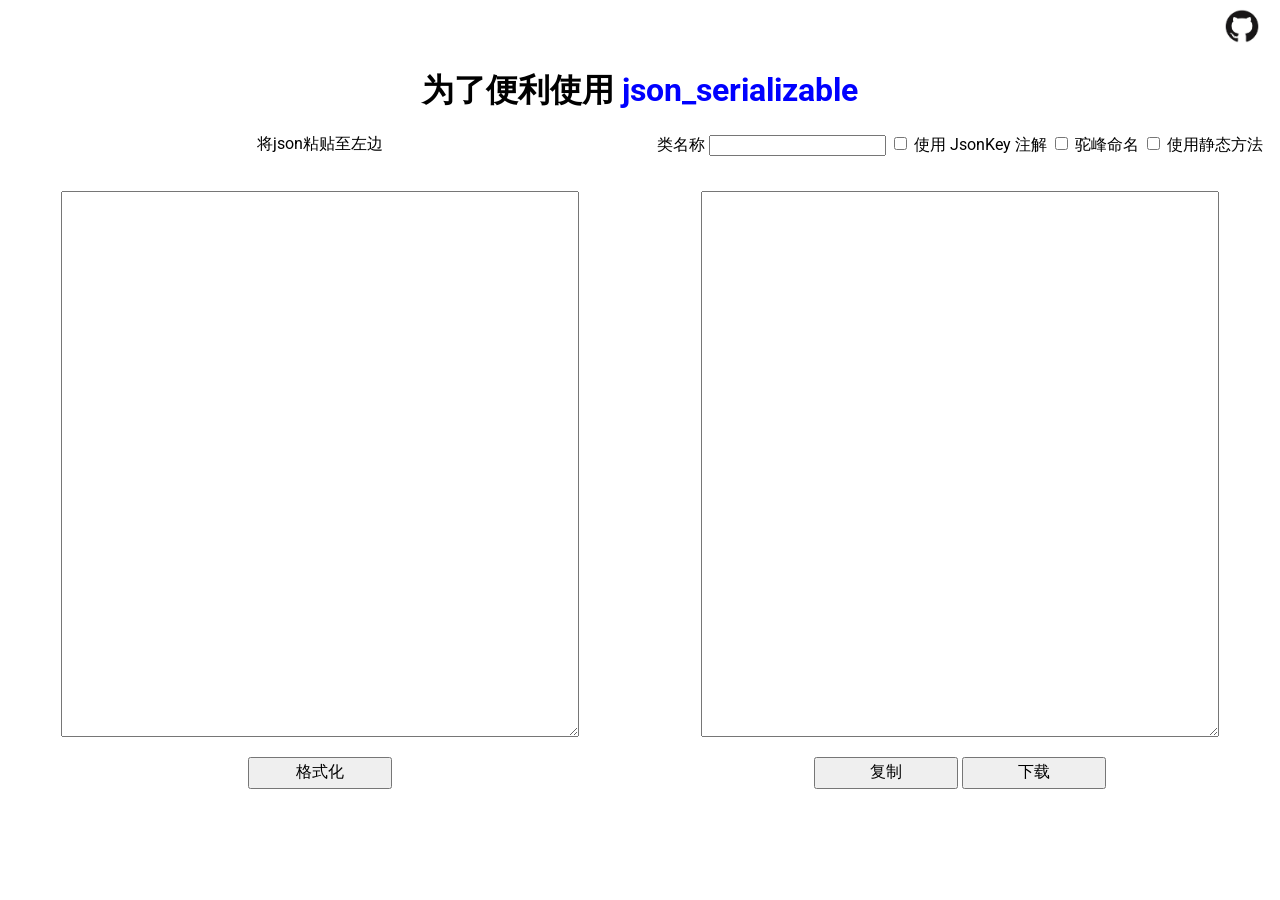
==== web/index.html @ aa0f445f "init" ====
<!DOCTYPE html>

<html>
  <head>
    <meta charset="utf-8" />
    <meta lang="zh-CN" />
    <meta http-equiv="X-UA-Compatible" content="IE=edge" />
    <meta name="viewport" content="width=device-width, initial-scale=1.0" />
    <meta name="scaffolded-by" content="https://github.com/google/stagehand" />
    <title>json2dart_for_json_serializable(支持空安全)</title>
    <link rel="stylesheet" href="styles.css" />
    <link rel="icon" href="favicon.ico" />
    <script defer src="main.dart.js"></script>
  </head>

  <body>
    <div class="lang">
      <a href="https://github.com/EightDoor/json2dart">
        <img src="github_logo.jpg" width="50px" />
      </a>
    </div>
    <div>
      <h1>
        为了便利使用
        <a href="https://pub.dartlang.org/packages/json_serializable"
          >json_serializable</a
        >
      </h1>
    </div>
    </div>
    <div>
      <div class="title">
        <span class="half_span">将json粘贴至左边</span>
        <span class="half_span">
          <div class="result_title">
            类名称
            <input id="out_entity_name" />
            <input type="checkbox" id="use_json_key" />
            <span id="check_label">使用 JsonKey 注解</span>
            <input type="checkbox" id="camelCase" />
            <span id="camelCaseLabel">驼峰命名</span>
            <input type="checkbox" id="use_static" />
            <span id="useStaticLabel">使用静态方法</span>
          </div>
          <div id="file_name"></div>
        </span>
      </div>
      <div class="content">
        <span class="half_span">
          <textarea
            id="json"
            title="json字符串"
            class="content_area"
          ></textarea>
        </span>
        <span class="half_span">
          <textarea id="result" title="结果" class="content_area"></textarea>
          <textarea
            id="class_name"
            title="class name"
            class="content_area"
            hidden
          ></textarea>
        </span>
      </div>
      <div class="func">
        <span class="half_span">
          <button id="format">格式化</button>
        </span>
        <span class="half_span">
<!--          <button id="edit_class">编辑</button>-->
          <button id="copy">复制</button>
          <button id="save">下载</button>
        </span>
      </div>
    </div>
  </body>
</html>
---- web/styles.css ----
@import url(https://fonts.googleapis.com/css?family=Roboto);

html,
body {
    width: 100%;
    height: 100%;
    margin: 0;
    padding: 0;
    font-family: 'Roboto', sans-serif;
}

h1 {
    text-align: center;
}

.half_span {
    width: 50%;
    float: left;
    text-align: center;
}

textarea {
    width: 80%;
}

.content {
    padding-top: 5vh;
}

.func .half_span {
    height: 7rem;
    padding-top: 1rem;
}

button {
    width: 9rem;
    height: 2rem;
    font-size: 1rem;
}

#file_name {
    font-size: 0.5rem;
    padding-top: 5px;
    color: mediumvioletred;
}

.lang {
    padding-right: 1vw;
    padding-top: 1vh;
    text-align: right;
}

a {
    color: blue;
    text-decoration: none;
}

a:hover {
    text-decoration-line: underline;
}

.version {
    font-size: 10px;
    text-align: center;
}

.content_area {
    height: 60vh;
}

#class_name {
    width: 86%;
    background-color: rgba(255, 255, 0, 0.164);
    height: 60vh;
}

#file_name {
    font-size: 20px;
    margin: 15px 0;
}

.content_area {
    color: black;
    font-size: 15px;
}
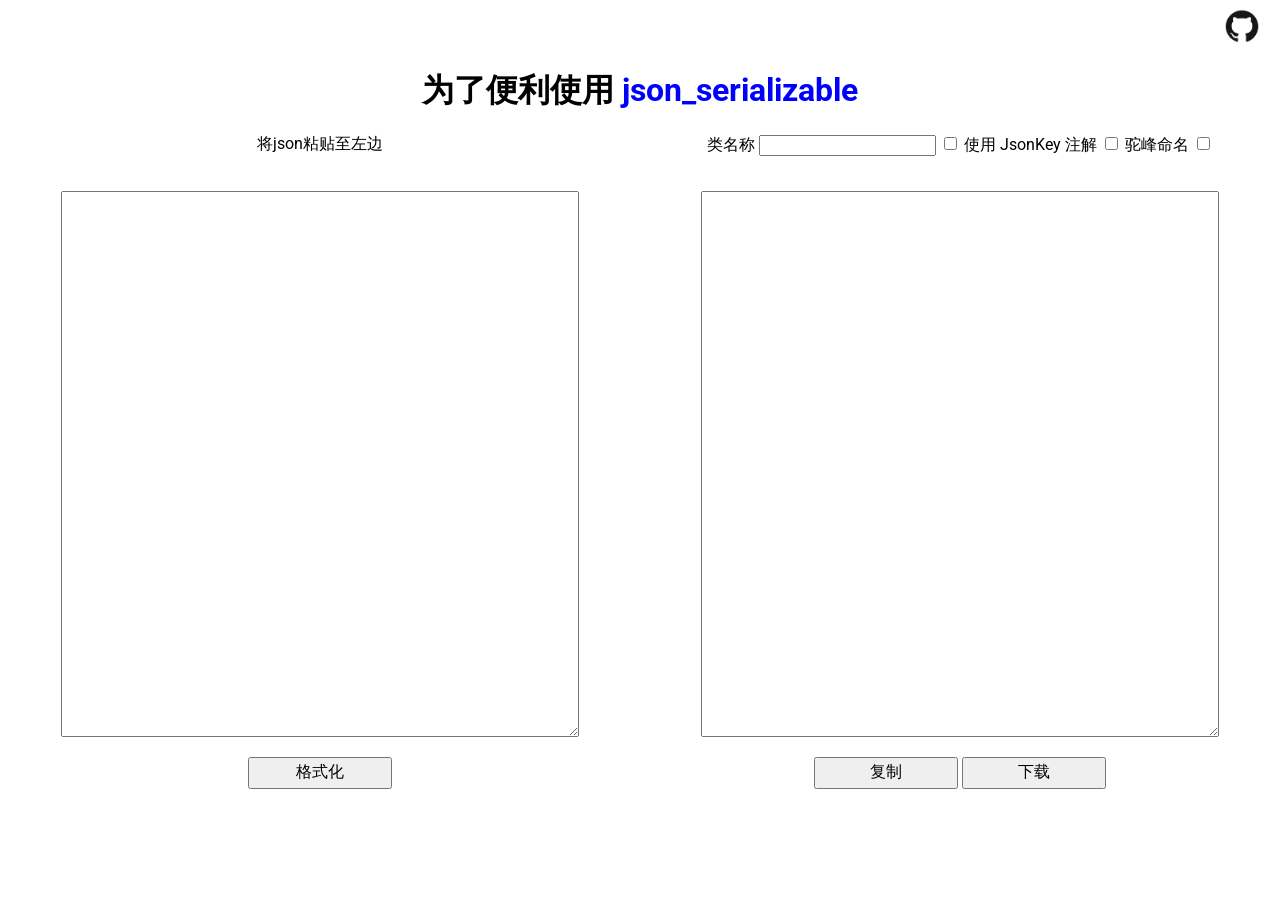
==== commit 948999e6: "fix: 去除选项" ====
--- a/web/index.html
+++ b/web/index.html
@@ -40,7 +40,6 @@
             <input type="checkbox" id="camelCase" />
             <span id="camelCaseLabel">驼峰命名</span>
             <input type="checkbox" id="use_static" />
-            <span id="useStaticLabel">使用静态方法</span>
           </div>
           <div id="file_name"></div>
         </span>
